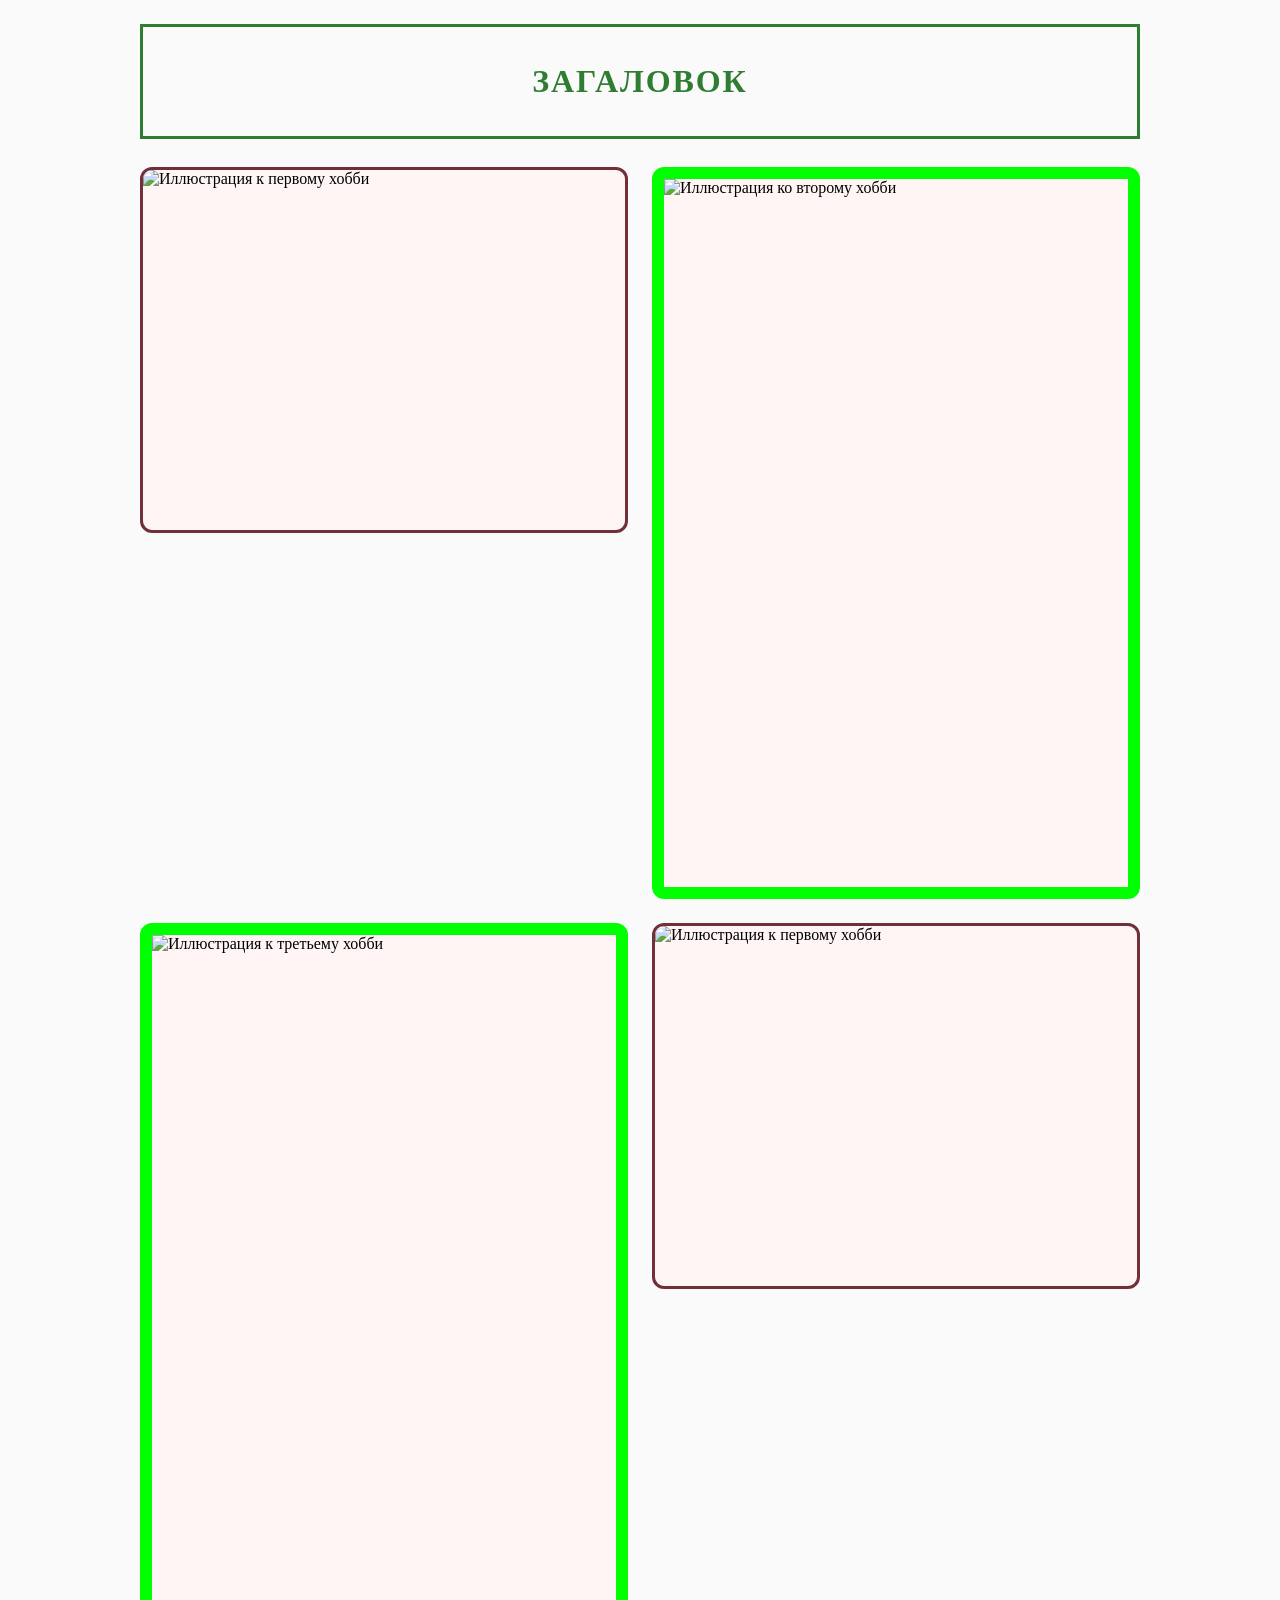
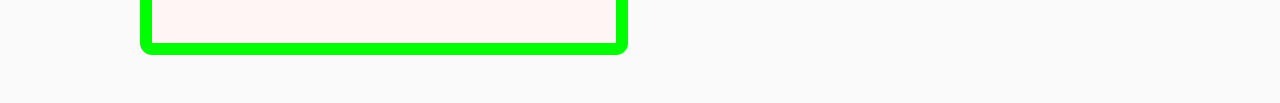
==== maket.html @ acd807fd "Add maket" ====
<!DOCTYPE html>
<html lang="ru">
<head>
    <meta charset="UTF-8">
    <meta name="viewport" content="width=device-width, initial-scale=1.0">
    <title>Макет — галерея</title>
    <link rel="stylesheet" href="maket.css">
    <script src="js/jquery-4.0.0.js"></script>
    <script src="js/index.js"></script>
</head>
<body>

    <header class="layout-header">ЗАГАЛОВОК</header>

    <section class="gallery-row" aria-label="Галерея изображений">
        <div class="gallery-cell">
            <img
                src="https://encrypted-tbn0.gstatic.com/images?q=tbn:ANd9GcSVh8NpYx0Dxv9LYHyEDum6cmYleUa3lmQwlA&s"
                alt="Иллюстрация к первому хобби"
                width="488"
                height="366"
            >
        </div>
        <div class="gallery-cell open">
            <img
                src="https://wallpapersok.com/images/high/hot-anime-girl-red-eyes-r50osboondbcexd6.jpg"
                alt="Иллюстрация ко второму хобби"
                width="488"
                height="366"
            >
        </div>
        <div class="gallery-cell open">
            <img
                src="https://encrypted-tbn0.gstatic.com/images?q=tbn:ANd9GcThYfiTKTSHd025R7WEoNDscleo9clfBbL3JQ&s"
                alt="Иллюстрация к третьему хобби"
                width="488"
                height="366"
            >
        </div>
        <div class="gallery-cell">
            <img
                src="https://encrypted-tbn0.gstatic.com/images?q=tbn:ANd9GcSVh8NpYx0Dxv9LYHyEDum6cmYleUa3lmQwlA&s"
                alt="Иллюстрация к первому хобби"
                width="488"
                height="366"
            >
        </div>
    </section>

</body>
</html>
---- maket.css ----
/* Стили для страницы макета с галереей */

* {
    box-sizing: border-box;
}

body {
    margin: 0;
    font-family: Georgia, "Times New Roman", serif;
    background-color: #fafafa;
    padding: 24px 16px 48px;
}

.layout-header {
    border: 3px solid #2e7d32;
    color: #2e7d32;
    text-align: center;
    padding: 36px 16px;
    margin: 0 auto 28px;
    max-width: 1000px;
    font-size: clamp(1.25rem, 4vw, 2rem);
    font-weight: bold;
    letter-spacing: 0.06em;
}

.gallery-row {
    display: grid;
    grid-template-columns: repeat(2, minmax(0, 1fr));
    gap: 24px;
    max-width: 1000px;
    margin: 0 auto;
}

.gallery-cell {
    border: 3px solid #722f37;
    border-radius: 12px;
    overflow: hidden;
    background: #fff5f5;
    aspect-ratio: 4 / 3;
    min-height: 0;
    transition: all 4s;
}

.gallery-cell.open {
    
    aspect-ratio: 2/3;
    border-width: 12px;
    border-color: #00FF00;
}

.gallery-cell img {
    display: block;
    width: 100%;
    height: 100%;
    object-fit: cover;
    vertical-align: middle;
}

@media (max-width: 480px) {
    .gallery-row {
        gap: 16px;
    }
}
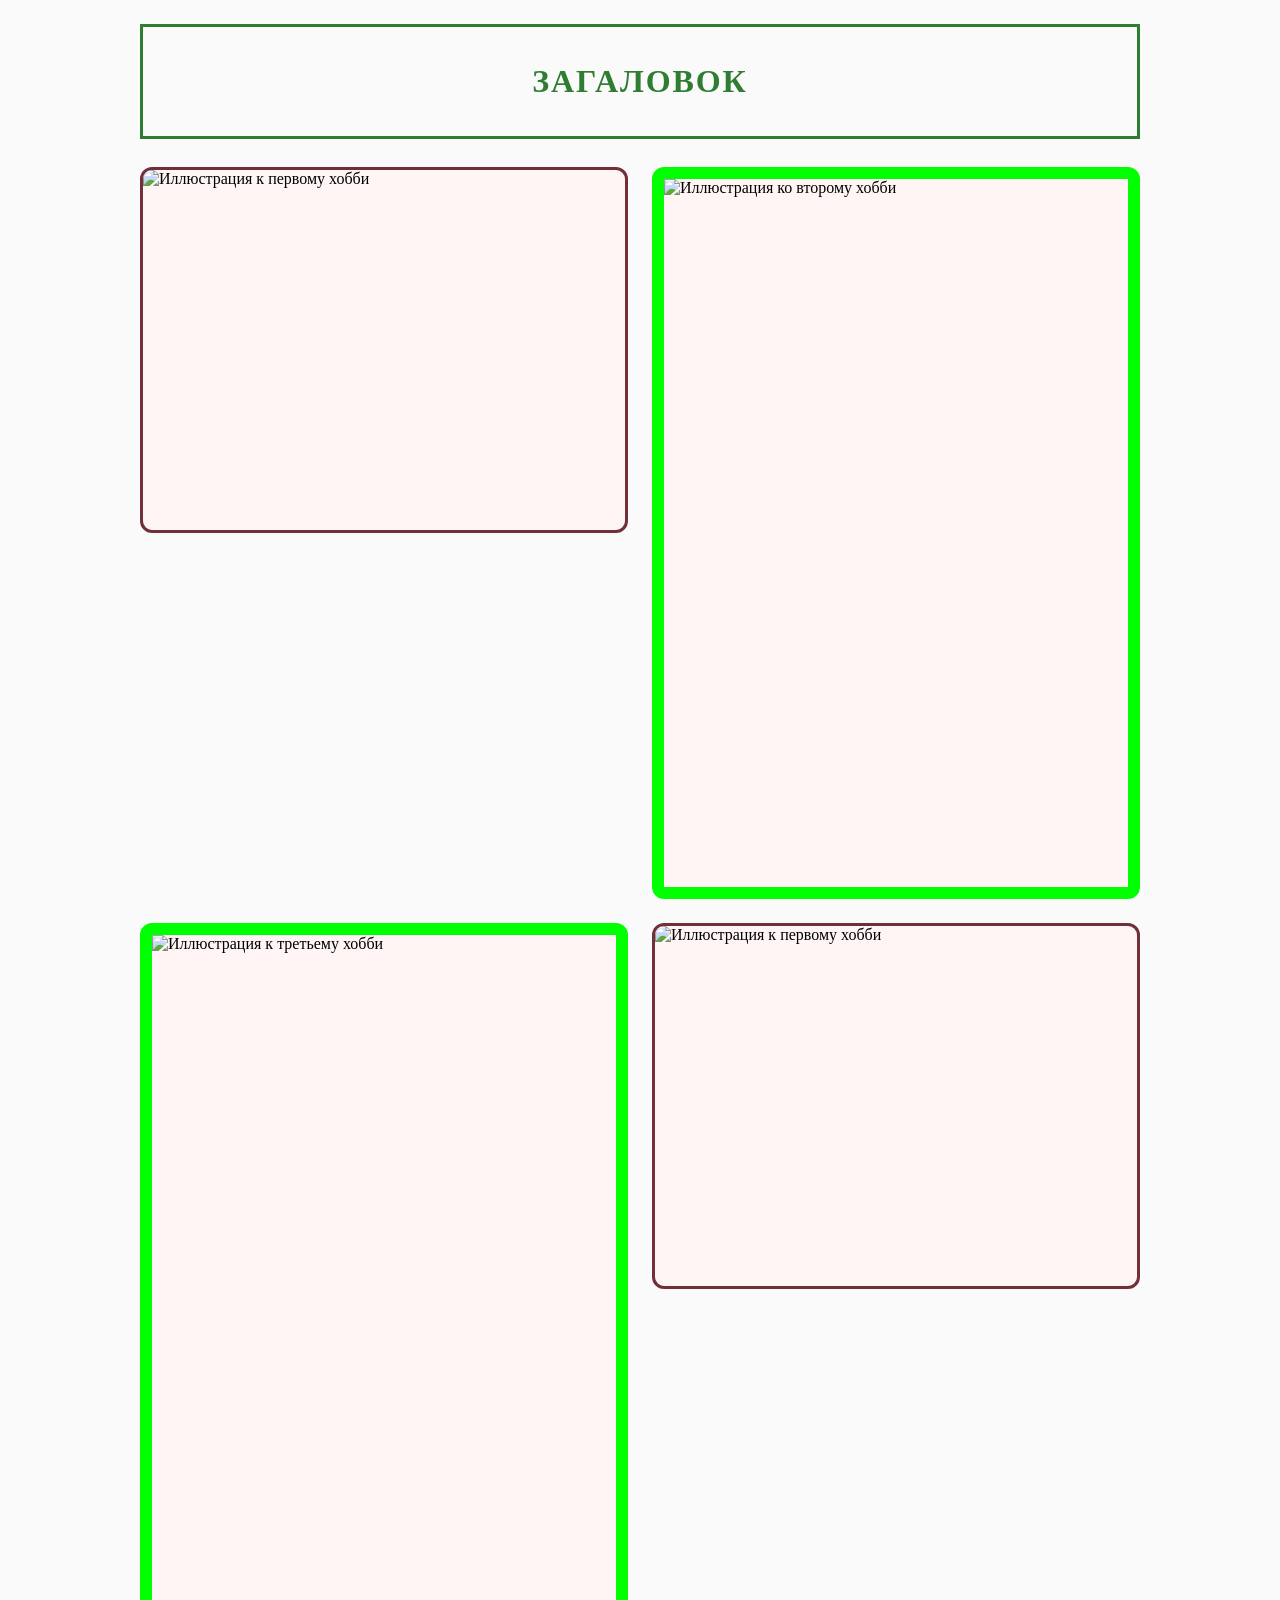
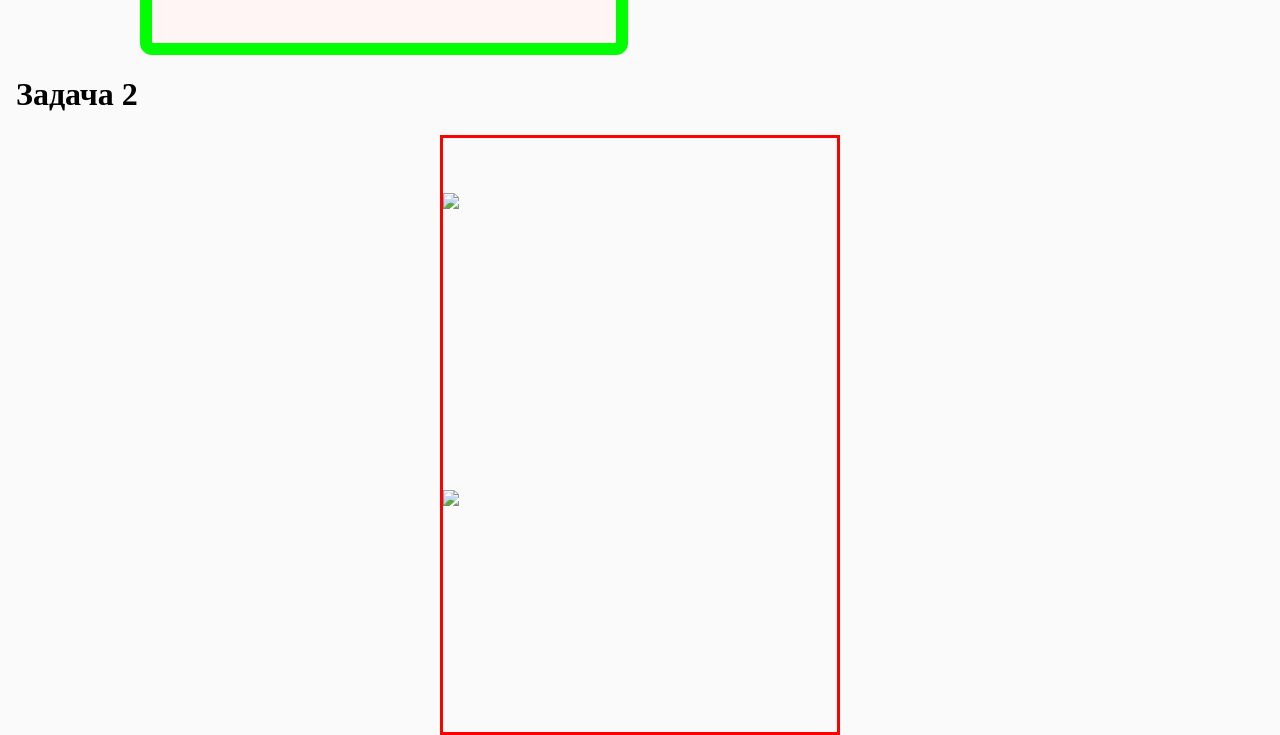
==== commit 9ad98134: "animation for top bottom" ====
--- a/maket.html
+++ b/maket.html
@@ -47,5 +47,17 @@
         </div>
     </section>
 
+    <h1>
+        Задача 2
+    </h1>
+    <section class="gallery-task-2">
+        <div class="image-block">
+            <img
+                src="https://media.printler.com/media/photo/175046-1.jpg"
+            >
+            <img src="https://pixaii.com/files/preview/960x1713/11710093246pze898zraodojzeznsfo67m6kl9pui1nrddxihupb7qabvdbhmisluqq75rjfbukadkbx7ufig2itzegb9kel5zskrffqutwgcus.jpg">
+        </div>
+    </section>
+
 </body>
 </html>
--- a/maket.css
+++ b/maket.css
@@ -42,7 +42,7 @@
 }
 
 .gallery-cell.open {
-    
+
     aspect-ratio: 2/3;
     border-width: 12px;
     border-color: #00FF00;
@@ -60,4 +60,31 @@
     .gallery-row {
         gap: 16px;
     }
+}
+
+.gallery-task-2 {
+    display: flex;
+    justify-content: center;
+}
+
+.image-block {
+    border: 3px red solid;
+    width: 400px;
+    height: 600px;
+    display: flex;
+    flex-direction: column;
+    overflow: hidden;
+    position: absolute;
+}
+
+.image-block img {
+    max-width: 100%;
+    height: 100%;
+    position: relative;
+    top: 55px;
+    transition: all 2s;
+}
+
+.image-block img.second-image{
+    top: -541px;
 }
